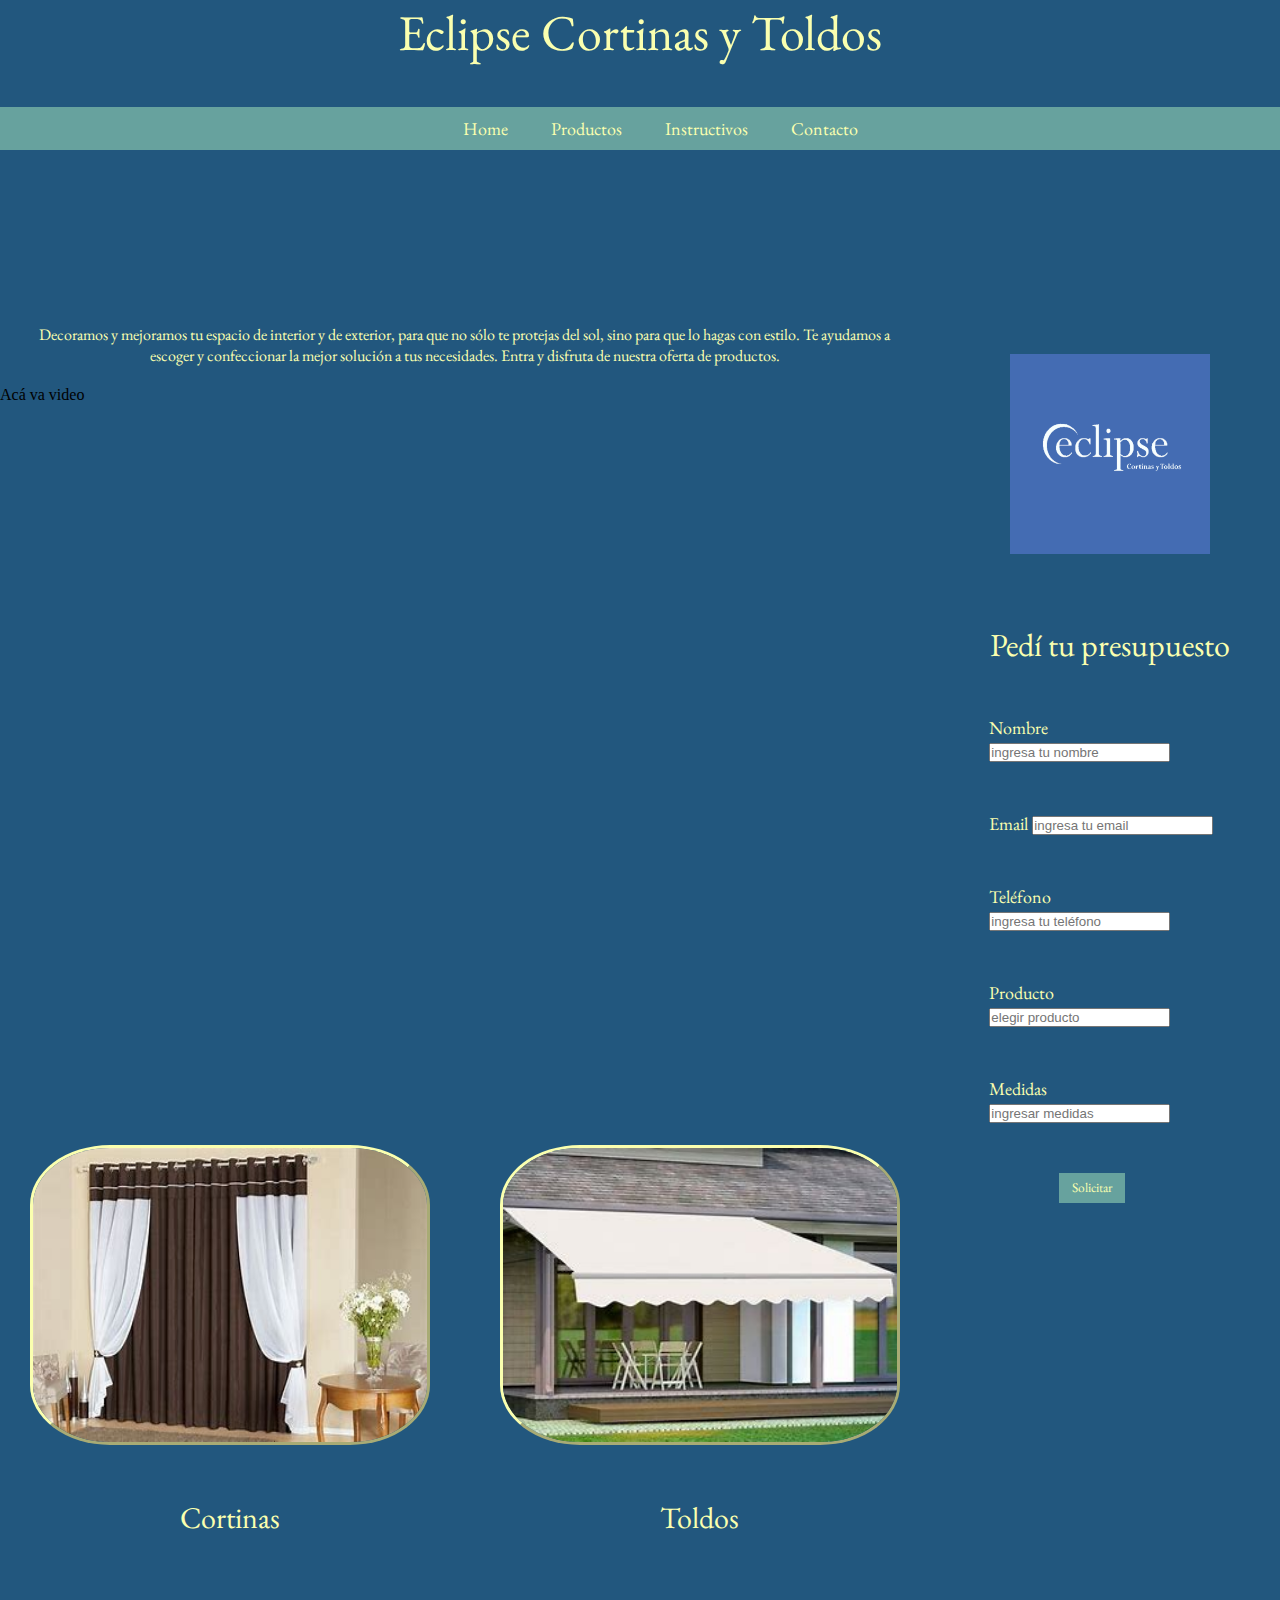
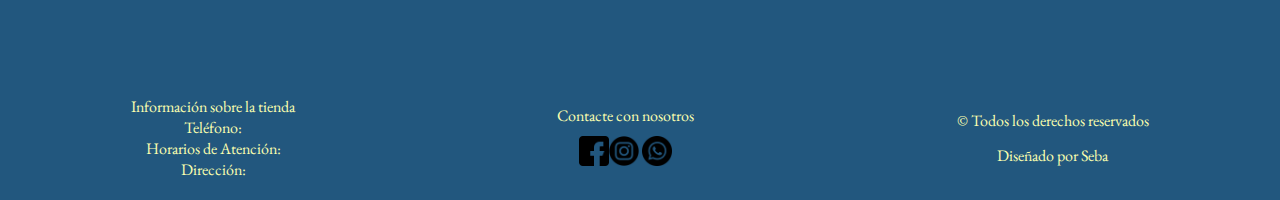
==== index.html @ cd110c5b "subiendo archivos" ====
<!DOCTYPE html>
<html lang="en">
<head>
    <meta charset="UTF-8">
    <meta http-equiv="X-UA-Compatible" content="IE=edge">
    <meta name="viewport" content="width=device-width, initial-scale=1.0">
    <title>Eclipse</title>
    <!-- link de CSS -->
    <link rel="stylesheet" href="css/main.css">
    <!-- Fuentes -->
    <link rel="preconnect" href="https://fonts.googleapis.com">
    <link rel="preconnect" href="https://fonts.gstatic.com" crossorigin>
    <link href="https://fonts.googleapis.com/css2?family=EB+Garamond&display=swap" rel="stylesheet">


</head>
<body>
    <div class="contenedor">

        <header>
            <h1>Eclipse Cortinas y Toldos</h1>
            <nav>
                <ul>
                    <li><a href="index.html">Home</a></li>
                    <li>Productos
                        <ul>
                            <li><a href="pages/cortinas.html">Cortinas</a></li>
                            <li><a href="pages/toldos.html">Toldos</a></li>
                        </ul>
                    </li>
                    <li><a href="pages/instructivo.html">Instructivos</a></li>
                    <li><a href="pages/contacto.html">Contacto</a></li>
                </ul>
            </nav>
        </header>

         <main>
            
            <p class="maintxt">Decoramos y mejoramos tu espacio de interior y de exterior, para que no sólo te protejas del sol,
                sino para que lo hagas con estilo. Te ayudamos a escoger y confeccionar la mejor solución a tus
                necesidades. Entra y disfruta de nuestra oferta de productos.</p>

                Acá va video 
        </main>

        <section>
            <a href="pages/cortinas.html"><img class="imgcor" src="img/cortinas.jpg"></a>
            <p class="ctxt">Cortinas</p>
         </section>

        <section class="section2">
            <a href="pages/toldos.html"><img class="imgtol" src="img/toldos.jpg"></a>
            <p class="ttxt">Toldos</p>
        </section>

        <aside>
            <img class="logo" width="200" height="200" src="img/Logo.png" alt="Logo Eclipse">
            <form>
                <fieldset>
                    <legend>Pedí tu presupuesto</legend>
                    <div class="nombre">
                        <label for="nombre">
                            Nombre
                        </label>
                        <input class="input1" type="text" name="nombre" placeholder="ingresa tu nombre">
                    </div>
        
                    <div class="mail">
                        <label for="mail">
                            Email
                            <input type="email" name="mail" placeholder="ingresa tu email">
                        </label>
                    </div>
        
                    <div class="telefono">
                        <label for="telefono">
                            Teléfono
                            <input type="number" name="telefono" placeholder="ingresa tu teléfono">
                        </label>
                    </div>
        
                    <div class="producto">
                        <label for="producto">
                            Producto
                            <input class="input4" type="text" name="producto" placeholder="elegir producto">
                        </label>
                    </div>

                    <div class="medidas">
                        <label for="medidas">
                            Medidas
                            <input class="input4" type="text" name="medidas" placeholder="ingresar medidas">
                        </label>
                    </div>
        
                    <div>
                        <button type="submit">Solicitar</button>
                    </div>
                </fieldset>
            </form>
        </aside>

        <footer>
            <section class="f1">
                <p>Información sobre la tienda</p>
                <p>Teléfono:</p>
                <p>Horarios de Atención:</p>
                <p>Dirección:</p>
            </section>
    
            <section class="f2">
            <a href="pages/contacto.html">Contacte con nosotros</a>
            <article class="social">
            <a class="lf" href="https://www.facebook.com/eclipse.cortinasytoldos" target="_blank"><img width="30" height="30"src="img/facebook.png" alt="Logo Facebook"></a><a href="https://www.instagram.com/accounts/login/?next=/eclipse.cortinas.y.toldos/" target="_blank"><img
                width="30" height="30" src="img/instagram.png" alt="Logo Instagram"></a>
            <a href="https://api.whatsapp.com/send/?phone=5492604669021&text=Hola%21+Quiero+presupuestar+una+cortina.&app_absent=0"
                target="_blank"><img width="30" height="30" src="img/whatsapp.png" alt="Logo WhatsApp"></a>
            </article>
            </section>
    
            <section class="f3">
            <p>© Todos los derechos reservados</p>
            <p>Diseñado por Seba</p>
            </section>
        </footer>

    </div>

    

</body>
</html>
---- css/main.css ----
* {
    padding: 0;
    margin: 0;
    box-sizing: border-box;
    text-decoration: none;
    list-style-type: none;
}

body{
    background-color: #22577E;
}

.contenedor{
    display: grid;
    height: 200vh;
    grid-column: repeat (3, 1fr);
    grid-template-rows: 0.3fr 0.8fr 0.5fr 0.2fr;
    grid-template-areas: "header header header "
                         " main main aside"
                         "section section2 aside"
                         "footer footer footer ";
    gap: 10px;                        
}
header{
    grid-area: header;
    background-color: #22577E;
    display: flex;
    flex-direction: column;
    flex-wrap: wrap;
    justify-content: space-between;
    height: 150px;
}

header h1{
    font-family: 'EB Garamond', serif;
    font-weight: 100;
    color: #FAFFAF;
    font-size: 50px;
    align-self: center;
}

main{
    background-color: #22577E;
    grid-area: main;
}

.maintxt{
    font-family: 'EB Garamond', serif;
    color: #FAFFAF;
    text-align: center;
    padding: 20px;
}

aside{
    background-color: #22577E;
    grid-area: aside;
    font-family: 'EB Garamond', serif;
    color: #FAFFAF;
    display: flex;
    flex-direction: column;
}

.logo{
    align-self: center;
    margin-top: 50px;
}

fieldset{
    height: 500px;
    border: none;
    margin-top: 70px;
    font-size: large;
}

legend{
    font-size: xx-large;
}
.nombre{
    margin: 50px;
}
.mail{
    margin: 50px;
}
.telefono{
    margin: 50px;
}
.producto{
    margin: 50px;
}
.medidas{
    margin: 50px;
}
form button {
    padding: 0.5em 1em;
    border: none;
    background: #67a29e;
    cursor: pointer;
    font-family: 'EB Garamond', serif;
    color: #FAFFAF;
    margin-left: 35%;
  }
legend{
    text-align: center;
}

nav{
    text-align: center;
    padding: 10px;
    font-family: 'EB Garamond', serif;
    position: sticky;
    top: 0;
    background-color: #67a29e;
}

nav ul li {
    color: #FAFFAF;
    font-size: large;
    display: inline-block;
    margin-left: 40px;
    position: relative;
}

nav ul li a{
    text-decoration: none;
    color: #FAFFAF;
}

nav ul li:hover{
    font-weight: bold;
}

nav ul ul {
    display: none;
    position: absolute;
    background-color: #67a29e;
    padding: 5px;
    margin-bottom: 10px;
    font-weight: lighter;
}

nav ul li:hover > ul{
    display: block;
}

section{
    background-color: #22577E;
    grid-area: section;
    display: flex;
    flex-direction: column;
    align-items: center;
    justify-content: space-evenly;
}

.imgcor{
    border-radius: 20%;
    border-style:outset;
    border-color: #FAFFAF;
    border-width: 0.1cm;
    height: 300px;
    width: 400px;
}

.ctxt{
    font-family: 'EB Garamond', serif;
    color: #FAFFAF;
    font-size: 30px;
}
.section2{
    background-color: #22577E;
    grid-area: section2;
    display: flex;
    flex-direction: column;
    align-items: center;
    justify-content: space-evenly;
}

.imgtol{
    border-radius: 20%;
    border-style:outset;
    border-color: #FAFFAF;
    border-width: 0.1cm;
    height: 300px;
    width: 400px;
}

.ttxt{
    font-family: 'EB Garamond', serif;
    color: #FAFFAF;
    font-size: 30px;
}

footer{
    background-color: #22577E;
    grid-area: footer;
    display: flex;
    justify-content: space-around;
    margin-top: 100px;
    font-family: 'EB Garamond', serif;
    color: #FAFFAF;
    margin-bottom: 20px;
}

.f1{
    display: flex;
    flex-direction: column;
    align-items: center;
}

.f2{
    display: flex;
    flex-direction: column;
}
.f2 a{
    text-decoration: none;
    color: #FAFFAF;
}

.contenedorcortinas{
    display: grid;
    height: 200vh;
    grid-template-columns: 1fr 1fr;
    grid-template-rows: 0.3fr 2fr 0.2fr;
    grid-template-areas: "header1 header1"
                         " main1 main1"
                         "sectionc section1c"
                         "footer1 footer1";
    gap: 10px;                        
}

.headercortinas{
    grid-area: header1;
}
.maincortinas{
    grid-area: main1;
    text-align: center;
    padding: 30px;
    color: #FAFFAF;
    font-family: 'EB Garamond', serif;
    font-size: 30px;
    font-variant: small-caps;
}
.sectionc{
    grid-area: sectionc;
    display: flex;
    padding: 30px;
}

.c1{
    border-radius: 10%;
}
.c2{
    border-radius: 10%;
}
.c3{
    border-radius: 10%;
}
.c4{
    border-radius: 10%;
}
.c5{
    border-radius: 10%;
}
.c6{
    border-radius: 10%;
}


.card1{
    box-shadow: 0px 10px 15px rgba(0, 0, 0, 0.377);
    border-radius: 10%;
    margin-bottom: 20px;
    background-color: #67a29e;
    color: #FAFFAF;
    font-family: 'EB Garamond', serif;
    text-align: center;
}
.card2{
    box-shadow: 0px 10px 15px rgba(0, 0, 0, 0.377);
    border-radius: 10%;
    margin-bottom: 20px;
    background-color: #67a29e;
    color: #FAFFAF;
    font-family: 'EB Garamond', serif;
    text-align: center;
}
.card3{
    box-shadow: 0px 10px 15px rgba(0, 0, 0, 0.377);
    border-radius: 10%;
    margin-bottom: 20px;
    background-color: #67a29e;
    color: #FAFFAF;
    font-family: 'EB Garamond', serif;
    text-align: center;
}
.section1c{
    grid-area: section1c;
    display: flex;
    padding: 30px;
}
.card4{
    box-shadow: 0px 10px 15px rgba(0, 0, 0, 0.377);
    border-radius: 10%;
    margin-bottom: 20px;
    background-color: #67a29e;
    color: #FAFFAF;
    font-family: 'EB Garamond', serif;
    text-align: center;
}
.card5{
    box-shadow: 0px 10px 15px rgba(0, 0, 0, 0.377);
    border-radius: 10%;
    margin-bottom: 20px;
    background-color: #67a29e;
    color: #FAFFAF;
    font-family: 'EB Garamond', serif;
    text-align: center;
}
.card6{
    box-shadow: 0px 10px 15px rgba(0, 0, 0, 0.377);
    border-radius: 10%;
    margin-bottom: 20px;
    background-color: #67a29e;
    color: #FAFFAF;
    font-family: 'EB Garamond', serif;
    text-align: center;
}


.footercortinas{
    grid-area: footer1;
}
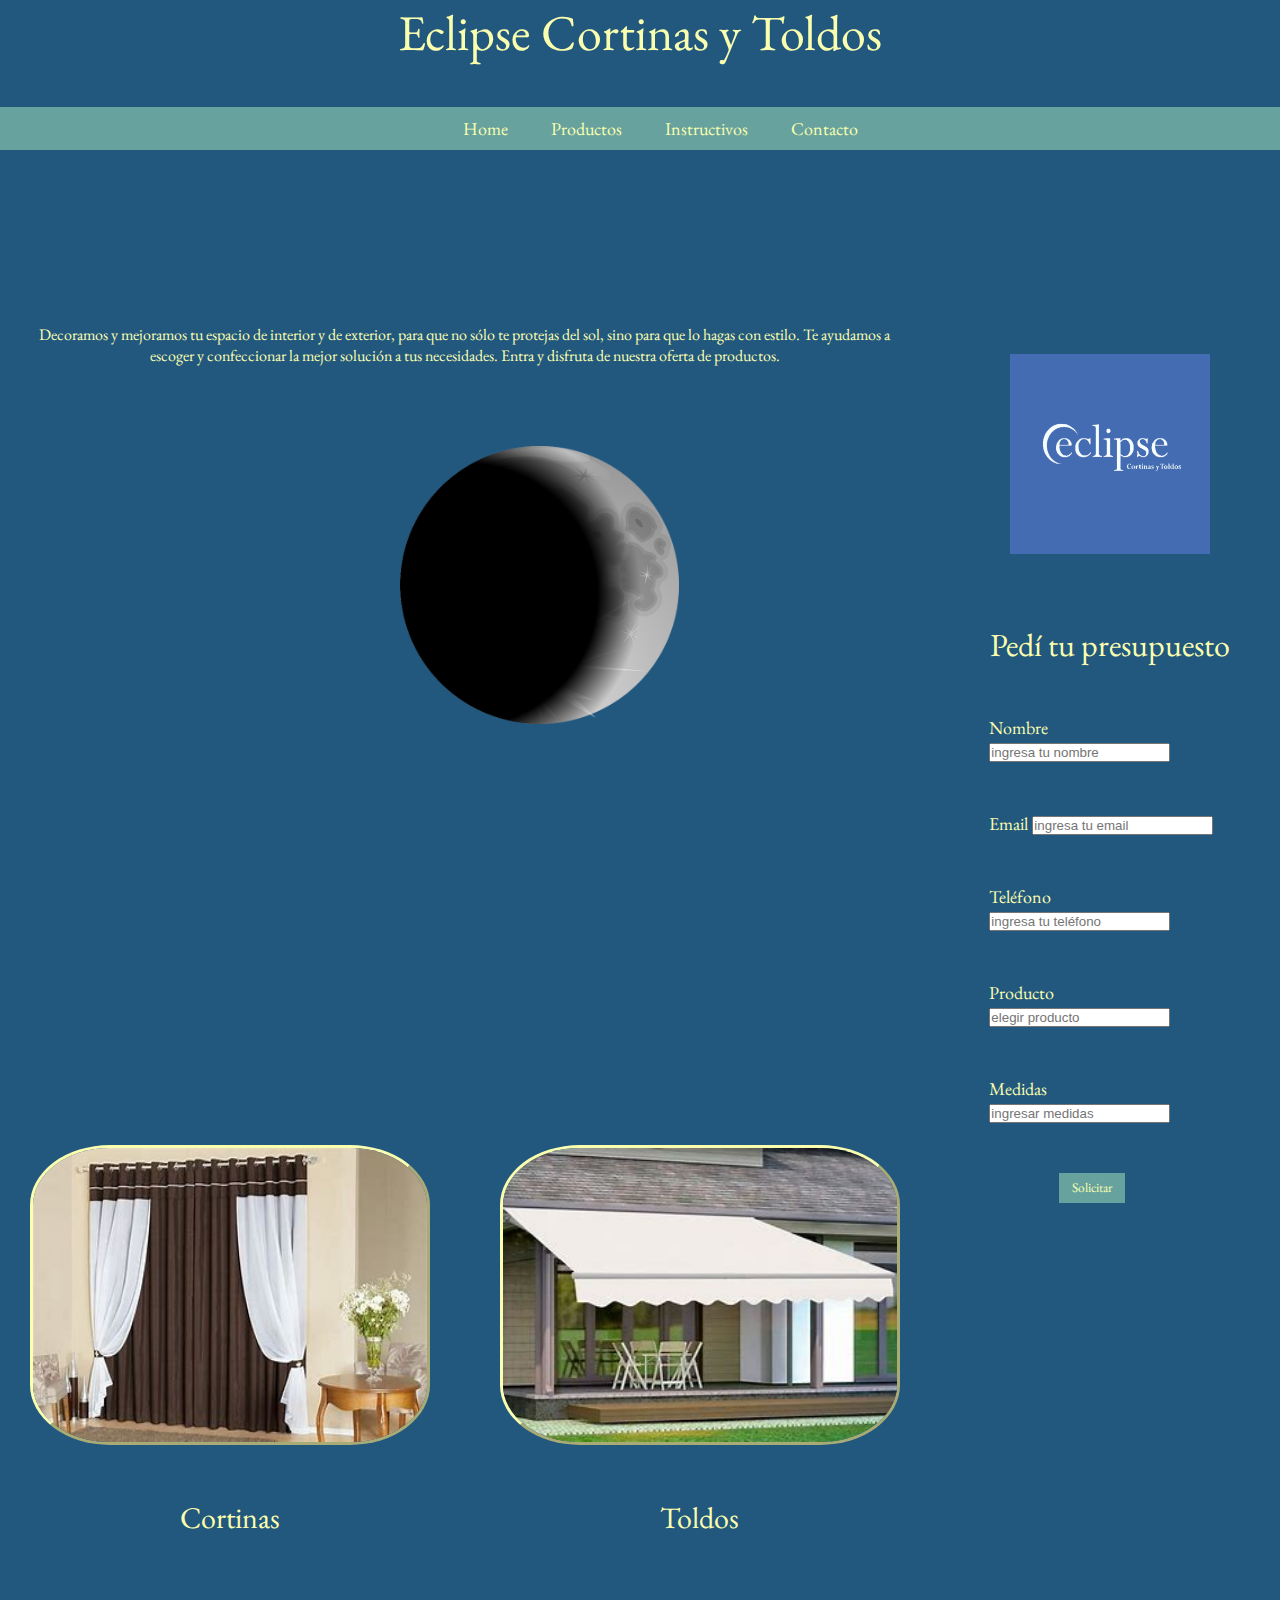
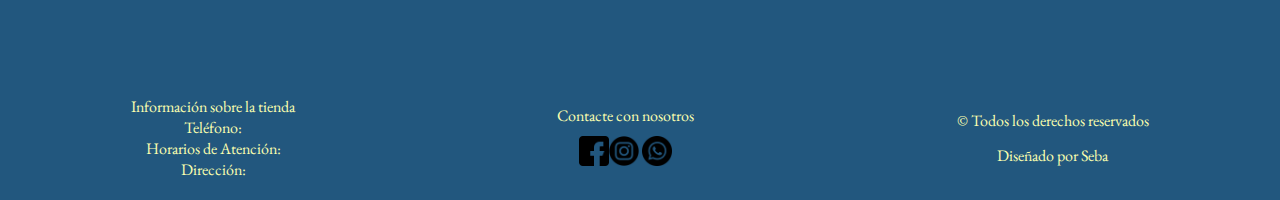
==== commit 3244965c: "subiendo desafío con animation" ====
--- a/index.html
+++ b/index.html
@@ -39,8 +39,10 @@
             <p class="maintxt">Decoramos y mejoramos tu espacio de interior y de exterior, para que no sólo te protejas del sol,
                 sino para que lo hagas con estilo. Te ayudamos a escoger y confeccionar la mejor solución a tus
                 necesidades. Entra y disfruta de nuestra oferta de productos.</p>
-
-                Acá va video 
+            <div class="luna">
+                <img class="animation" src="img/Luna2.png">
+            </div>
+                
         </main>
 
         <section>
--- a/css/main.css
+++ b/css/main.css
@@ -42,6 +42,7 @@
 main{
     background-color: #22577E;
     grid-area: main;
+    justify-content: center;
 }
 
 .maintxt{
@@ -49,6 +50,28 @@
     color: #FAFFAF;
     text-align: center;
     padding: 20px;
+}
+
+.luna img{
+    width: 30%;
+    margin-top: 60px;
+    margin-left: 400px;
+}
+
+.animation{
+    animation-name: noses;
+    animation-duration: 180s;
+    animation-timing-function: linear;
+    animation-iteration-count: infinite;
+}
+
+@keyframes noses{
+    from{
+        transform: rotate(0);
+    }
+    to{
+        transform: rotate(360deg);
+    }
 }
 
 aside{
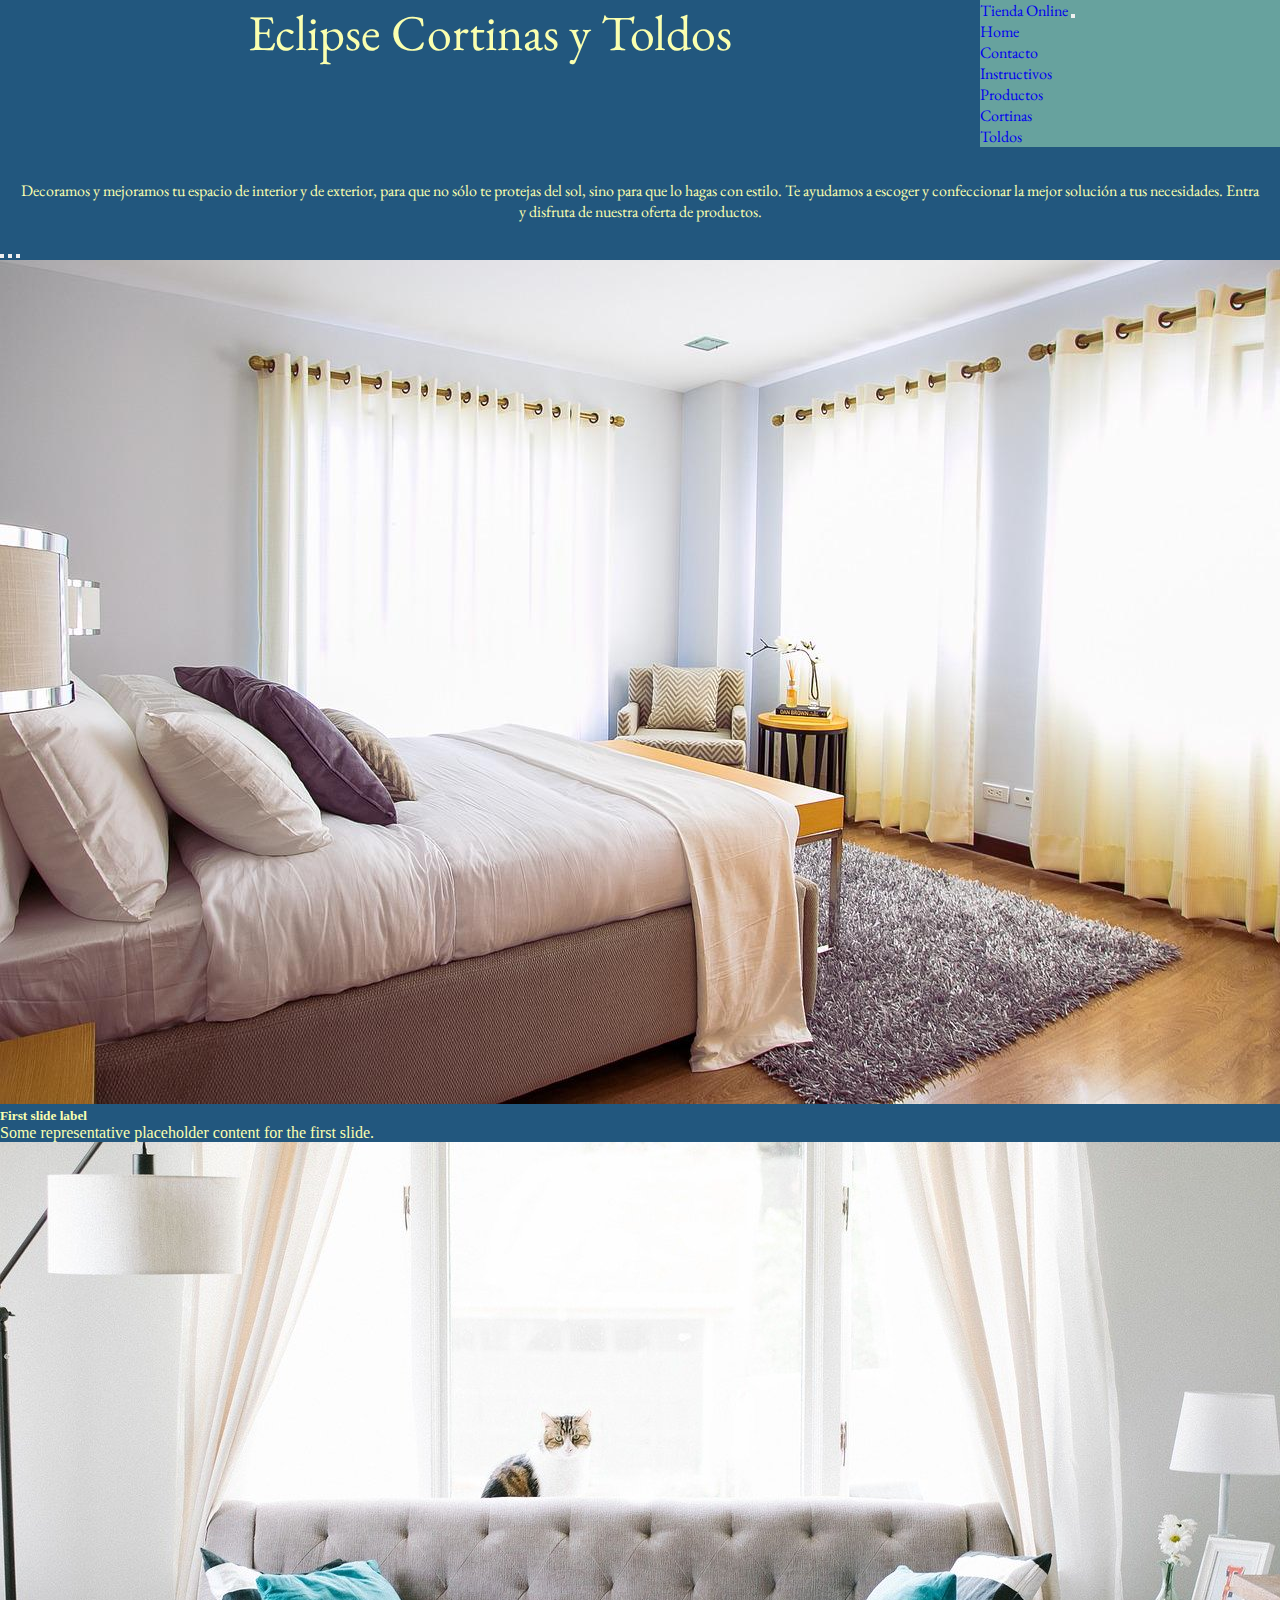
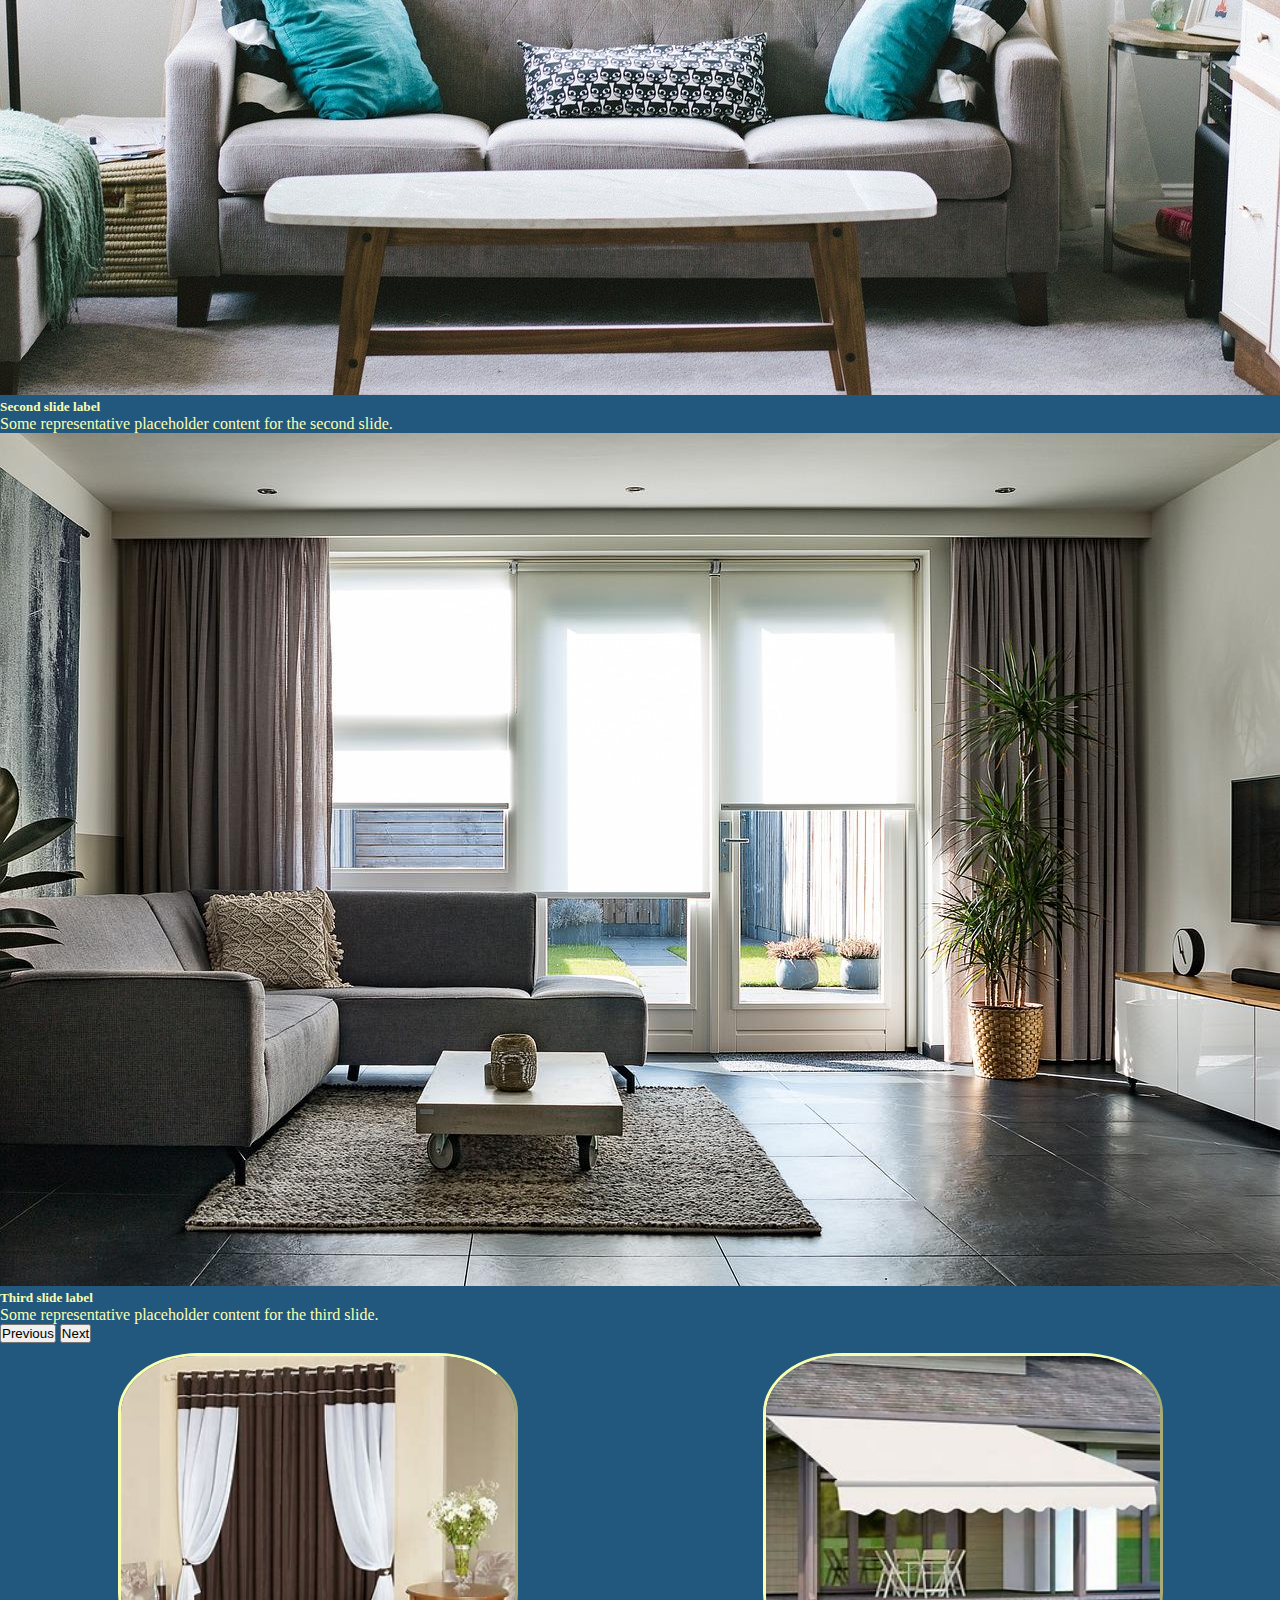
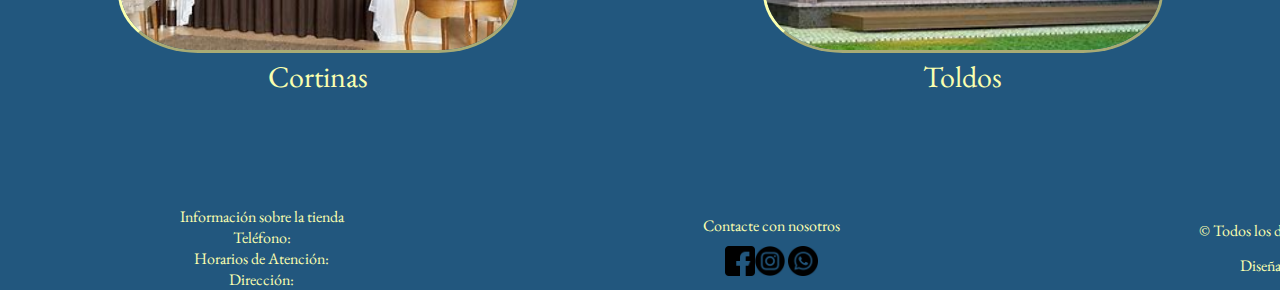
==== commit bd0ff093: "subiendo desafío 6" ====
--- a/index.html
+++ b/index.html
@@ -5,6 +5,8 @@
     <meta http-equiv="X-UA-Compatible" content="IE=edge">
     <meta name="viewport" content="width=device-width, initial-scale=1.0">
     <title>Eclipse</title>
+    <!-- link de CSS BT -->
+    <link href="https://cdn.jsdelivr.net/npm/bootstrap@5.2.0-beta1/dist/css/bootstrap.min.css" rel="stylesheet" integrity="sha384-0evHe/X+R7YkIZDRvuzKMRqM+OrBnVFBL6DOitfPri4tjfHxaWutUpFmBp4vmVor" crossorigin="anonymous">
     <!-- link de CSS -->
     <link rel="stylesheet" href="css/main.css">
     <!-- Fuentes -->
@@ -19,30 +21,80 @@
 
         <header>
             <h1>Eclipse Cortinas y Toldos</h1>
-            <nav>
-                <ul>
-                    <li><a href="index.html">Home</a></li>
-                    <li>Productos
-                        <ul>
-                            <li><a href="pages/cortinas.html">Cortinas</a></li>
-                            <li><a href="pages/toldos.html">Toldos</a></li>
+            <nav class="navbar navbar-expand-lg nav-background ">
+                <div class="container">
+                  <a class="navbar-brand" href="index.html">Tienda Online</a>
+                  <button class="navbar-toggler" type="button" data-bs-toggle="collapse" data-bs-target="#navbarNavDropdown" aria-controls="navbarNavDropdown" aria-expanded="false" aria-label="Toggle navigation">
+                    <span class="navbar-toggler-icon"></span>
+                  </button>
+                  <div class="collapse navbar-collapse" id="navbarNavDropdown">
+                    <ul class="navbar-nav ">
+                      <li class="nav-item">
+                        <a class="nav-link active" aria-current="page" href="index.html">Home</a>
+                      </li>
+                      <li class="nav-item">
+                        <a class="nav-link" href="/pages/contacto.html">Contacto</a>
+                      </li>
+                      <li class="nav-item">
+                        <a class="nav-link" href="/pages/instructivo.html">Instructivos</a>
+                      </li>
+                      <li class="nav-item dropdown">
+                        <a class="nav-link dropdown-toggle" href="#" id="navbarDropdownMenuLink" role="button" data-bs-toggle="dropdown" aria-expanded="false">
+                          Productos
+                        </a>
+                        <ul class="dropdown-menu" aria-labelledby="navbarDropdownMenuLink">
+                          <li><a class="dropdown-item" href="/pages/cortinas.html">Cortinas</a></li>
+                          <li><a class="dropdown-item" href="/pages/toldos.html">Toldos</a></li>
                         </ul>
-                    </li>
-                    <li><a href="pages/instructivo.html">Instructivos</a></li>
-                    <li><a href="pages/contacto.html">Contacto</a></li>
-                </ul>
-            </nav>
+                      </li>
+                    </ul>
+                  </div>
+                </div>
+              </nav>
         </header>
 
          <main>
             
-            <p class="maintxt">Decoramos y mejoramos tu espacio de interior y de exterior, para que no sólo te protejas del sol,
-                sino para que lo hagas con estilo. Te ayudamos a escoger y confeccionar la mejor solución a tus
-                necesidades. Entra y disfruta de nuestra oferta de productos.</p>
-            <div class="luna">
-                <img class="animation" src="img/Luna2.png">
-            </div>
-                
+            <p class="maintxt">Decoramos y mejoramos tu espacio de interior y de exterior, para que no sólo te protejas del sol, sino para que lo hagas con estilo. Te ayudamos a escoger y confeccionar la mejor solución a tus necesidades. Entra y disfruta de nuestra oferta de productos.</p>
+
+                <div id="carouselExampleCaptions" class="carousel slide" data-bs-ride="false">
+                    <div class="carousel-indicators">
+                      <button type="button" data-bs-target="#carouselExampleCaptions" data-bs-slide-to="0" class="active" aria-current="true" aria-label="Slide 1"></button>
+                      <button type="button" data-bs-target="#carouselExampleCaptions" data-bs-slide-to="1" aria-label="Slide 2"></button>
+                      <button type="button" data-bs-target="#carouselExampleCaptions" data-bs-slide-to="2" aria-label="Slide 3"></button>
+                    </div>
+                    <div class="carousel-inner">
+                      <div class="carousel-item active">
+                        <img src="/img/carrusel1.jpg" class="d-block w-100" alt="...">
+                        <div class="carousel-caption d-none d-md-block">
+                          <h5>First slide label</h5>
+                          <p>Some representative placeholder content for the first slide.</p>
+                        </div>
+                      </div>
+                      <div class="carousel-item">
+                        <img src="/img/carrusel2.jpg" class="d-block w-100" alt="...">
+                        <div class="carousel-caption d-none d-md-block">
+                          <h5>Second slide label</h5>
+                          <p>Some representative placeholder content for the second slide.</p>
+                        </div>
+                      </div>
+                      <div class="carousel-item">
+                        <img src="/img/carrusel3.jpg" class="d-block w-100" alt="...">
+                        <div class="carousel-caption d-none d-md-block">
+                          <h5>Third slide label</h5>
+                          <p>Some representative placeholder content for the third slide.</p>
+                        </div>
+                      </div>
+                    </div>
+                    <button class="carousel-control-prev" type="button" data-bs-target="#carouselExampleCaptions" data-bs-slide="prev">
+                      <span class="carousel-control-prev-icon" aria-hidden="true"></span>
+                      <span class="visually-hidden">Previous</span>
+                    </button>
+                    <button class="carousel-control-next" type="button" data-bs-target="#carouselExampleCaptions" data-bs-slide="next">
+                      <span class="carousel-control-next-icon" aria-hidden="true"></span>
+                      <span class="visually-hidden">Next</span>
+                    </button>
+                  </div> 
         </main>
 
         <section>
@@ -128,7 +180,7 @@
 
     </div>
 
-    
-
 </body>
+<!-- link de JS BT -->
+<script src="https://cdn.jsdelivr.net/npm/bootstrap@5.2.0-beta1/dist/js/bootstrap.bundle.min.js" integrity="sha384-pprn3073KE6tl6bjs2QrFaJGz5/SUsLqktiwsUTF55Jfv3qYSDhgCecCxMW52nD2" crossorigin="anonymous"></script>
 </html>--- a/css/main.css
+++ b/css/main.css
@@ -5,6 +5,8 @@
     text-decoration: none;
     list-style-type: none;
 }
+
+/* Estilos del body */
 
 body{
     background-color: #22577E;
@@ -19,7 +21,7 @@
                          " main main aside"
                          "section section2 aside"
                          "footer footer footer ";
-    gap: 10px;                        
+    gap: 10px;                       
 }
 header{
     grid-area: header;
@@ -39,10 +41,49 @@
     align-self: center;
 }
 
+nav{
+    font-family: 'EB Garamond', serif;
+    color: #FAFFAF;
+}
+
+.nav-background{
+    background-color: #67a29e;
+}
+
+.dropdown-menu{
+    background-color: #67a29e;
+}
+
 main{
     background-color: #22577E;
     grid-area: main;
-    justify-content: center;
+    color: #FAFFAF;
+}
+
+.main-toldos{
+    margin-bottom: 70px;
+}
+
+.th2{
+    font-family: 'EB Garamond', serif;
+    color: #FAFFAF;
+    margin: 50px;
+}
+
+.t1{
+    font-family: 'EB Garamond', serif;
+}
+
+.t2{
+    font-family: 'EB Garamond', serif;
+}
+
+.t3{
+    font-family: 'EB Garamond', serif;
+}
+
+.t4{
+    font-family: 'EB Garamond', serif;
 }
 
 .maintxt{
@@ -50,28 +91,6 @@
     color: #FAFFAF;
     text-align: center;
     padding: 20px;
-}
-
-.luna img{
-    width: 30%;
-    margin-top: 60px;
-    margin-left: 400px;
-}
-
-.animation{
-    animation-name: noses;
-    animation-duration: 180s;
-    animation-timing-function: linear;
-    animation-iteration-count: infinite;
-}
-
-@keyframes noses{
-    from{
-        transform: rotate(0);
-    }
-    to{
-        transform: rotate(360deg);
-    }
 }
 
 aside{
@@ -124,45 +143,6 @@
   }
 legend{
     text-align: center;
-}
-
-nav{
-    text-align: center;
-    padding: 10px;
-    font-family: 'EB Garamond', serif;
-    position: sticky;
-    top: 0;
-    background-color: #67a29e;
-}
-
-nav ul li {
-    color: #FAFFAF;
-    font-size: large;
-    display: inline-block;
-    margin-left: 40px;
-    position: relative;
-}
-
-nav ul li a{
-    text-decoration: none;
-    color: #FAFFAF;
-}
-
-nav ul li:hover{
-    font-weight: bold;
-}
-
-nav ul ul {
-    display: none;
-    position: absolute;
-    background-color: #67a29e;
-    padding: 5px;
-    margin-bottom: 10px;
-    font-weight: lighter;
-}
-
-nav ul li:hover > ul{
-    display: block;
 }
 
 section{
